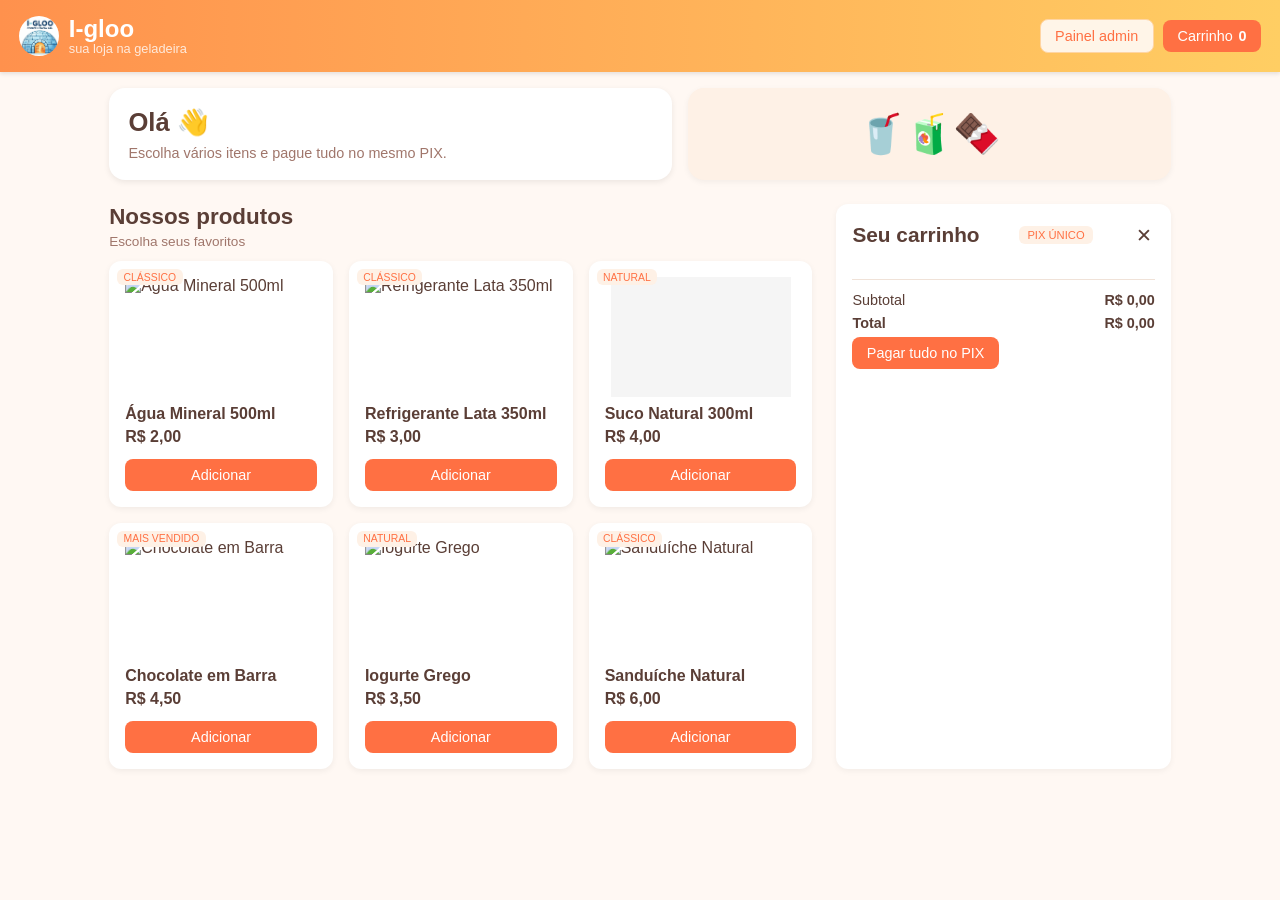
==== index.html @ f958bf2a "Publicação inicial do site" ====
<!DOCTYPE html>
<html lang="pt-BR">
<head>
  <meta charset="UTF-8">
  <meta name="viewport" content="width=device-width, initial-scale=1.0">
  <title>I‑gloo – Loja na geladeira</title>
  <!--
    Esta página implementa a experiência principal para a lojinha da geladeira.
    O objetivo é criar um ambiente divertido e acolhedor para os usuários
    escolherem seus produtos, adicionarem ao carrinho e pagarem tudo em um único PIX.
    O layout se inspira em micro‑mercados self‑service, com uma paleta quente
    e elementos arredondados.  Toda a lógica de negócios fica em app.js.
  -->
  <link rel="stylesheet" href="style.css">
</head>
<body>
  <!-- Cabeçalho com marca e ações -->
  <header class="header">
    <div class="brand">
      <!-- Substitui o emoji por um logotipo fornecido pelo usuário -->
      <img src="logo.png" alt="Logo I‑gloo" class="brand-logo">
      <div class="brand-text">
        <h1 class="brand-name">I‑gloo</h1>
        <p class="brand-tagline">sua loja na geladeira</p>
      </div>
    </div>
    <nav class="actions">
      <a class="btn btn-soft" href="admin.html" title="Abrir painel administrativo">Painel admin</a>
      <button id="cart-button" class="btn btn-primary" onclick="toggleCart()">Carrinho <span id="cart-count">0</span></button>
    </nav>
  </header>

  <main class="container">
    <!-- Seção de boas‑vindas -->
    <section class="hero">
      <div class="hero-card">
        <h2 class="hero-title">Olá 👋</h2>
        <p class="hero-text">Escolha vários itens e pague tudo no mesmo PIX.</p>
      </div>
      <div class="hero-illustration">
        <span class="emoji-stack">🥤🧃🍫</span>
      </div>
    </section>

    <!-- Layout principal: lista de produtos e carrinho -->
    <section class="layout">
      <div class="product-section">
        <div class="section-header">
          <h3>Nossos produtos</h3>
          <p class="section-subtitle">Escolha seus favoritos</p>
        </div>
        <div id="product-grid" class="product-grid"></div>
      </div>
      <!-- O carrinho aparece sempre, mesmo vazio -->
      <aside id="cart-card" class="cart-card">
        <div class="cart-header">
          <h3>Seu carrinho</h3>
          <span class="tag">PIX único</span>
          <button class="btn btn-icon" onclick="toggleCart()" title="Fechar carrinho">✕</button>
        </div>
        <div id="cart-list" class="cart-list"></div>
        <div class="cart-summary">
          <div class="summary-row"><span>Subtotal</span><strong id="cart-subtotal">R$ 0,00</strong></div>
          <div class="summary-row total-row"><span>Total</span><strong id="cart-total">R$ 0,00</strong></div>
          <button id="checkout-btn" class="btn btn-primary" onclick="openCheckout()" disabled>Pagar tudo no PIX</button>
        </div>
      </aside>
    </section>
  </main>

  <!-- Sobreposição de pagamento -->
  <div id="payment-overlay" class="overlay hidden">
    <div class="payment-box">
      <h3>Pagamento via PIX</h3>
      <p>Confira seus itens e finalize a compra.</p>
      <div id="checkout-list" class="checkout-list"></div>
      <div class="qr-code">
        <span>QR CODE</span>
      </div>
      <div class="summary-row total-row" style="margin-top:1rem">
        <span>Total</span><strong id="payment-total">R$ 0,00</strong>
      </div>
      <div class="modal-actions">
        <button class="btn btn-ghost" onclick="closeCheckout()">Fechar</button>
        <button class="btn btn-primary" onclick="confirmPayment()">Confirmar pagamento</button>
      </div>
    </div>
  </div>

  <script src="app.js"></script>
</body>
</html>
---- style.css ----
/*
 * Estilos para a I‑gloo – Loja na geladeira.
 *
 * A identidade visual utiliza uma paleta quente com gradiente no cabeçalho,
 * cartões arredondados e uma tipografia amigável. O objetivo é evocar
 * aconchego e diversão, afastando a aparência de software corporativo.
 */

/* Variáveis de cores */
:root {
  --gradient-start: #ff914d; /* início do gradiente laranja */
  --gradient-end: #ffce63;   /* fim do gradiente amarelo */
  --background: #fff8f3;     /* fundo bege muito claro */
  --card-bg: #ffffff;        /* cor de fundo dos cartões */
  --card-alt-bg: #fef1e6;    /* cor alternada para cartões pequenos */
  --text-color: #5a3e36;     /* marrom escuro para textos */
  --muted-color: #a0766b;    /* marrom claro para textos secundários */
  --primary: #ff7043;        /* coral para botões e destaques */
  --primary-hover: #f45a2e;  /* coral mais escuro para hover */
  --soft-btn-bg: #fff5e8;    /* fundo suave para botões "soft" */
  --soft-btn-border: #ffd5a3;/* borda para botões soft */
}

/* Reset básico */
* {
  margin: 0;
  padding: 0;
  box-sizing: border-box;
}

body {
  font-family: -apple-system, BlinkMacSystemFont, 'Segoe UI', Roboto, 'Helvetica Neue', sans-serif;
  background-color: var(--background);
  color: var(--text-color);
  min-height: 100vh;
  display: flex;
  flex-direction: column;
}

/* Cabeçalho */
.header {
  background: linear-gradient(90deg, var(--gradient-start), var(--gradient-end));
  color: #fff;
  padding: 1rem 1.2rem;
  display: flex;
  justify-content: space-between;
  align-items: center;
  box-shadow: 0 2px 4px rgba(0, 0, 0, 0.1);
}

.brand {
  display: flex;
  align-items: center;
  gap: 0.6rem;
}

.brand-icon {
  font-size: 2rem;
  line-height: 1;
  width: 2.5rem;
  height: 2.5rem;
  display: flex;
  align-items: center;
  justify-content: center;
  border-radius: 50%;
  background-color: rgba(255, 255, 255, 0.25);
}

/* Logotipo personalizado: substitui o emoji */
.brand-logo {
  width: 2.5rem;
  height: 2.5rem;
  object-fit: cover;
  border-radius: 50%;
}

.brand-text .brand-name {
  font-size: 1.5rem;
  font-weight: bold;
  line-height: 1;
}

.brand-text .brand-tagline {
  font-size: 0.8rem;
  opacity: 0.8;
}

.actions {
  display: flex;
  gap: 0.6rem;
  align-items: center;
}

/* Espaço para contador do carrinho no botão */
#cart-button span {
  margin-left: 0.35rem;
  font-weight: bold;
}

/* Botões */
.btn {
  display: inline-flex;
  align-items: center;
  justify-content: center;
  padding: 0.5rem 0.9rem;
  font-size: 0.9rem;
  border-radius: 8px;
  border: none;
  text-decoration: none;
  cursor: pointer;
  transition: background 0.2s ease, color 0.2s ease;
  user-select: none;
}

.btn-primary {
  background-color: var(--primary);
  color: #fff;
}
.btn-primary:hover {
  background-color: var(--primary-hover);
}

.btn-soft {
  background-color: var(--soft-btn-bg);
  color: var(--primary);
  border: 1px solid var(--soft-btn-border);
}
.btn-soft:hover {
  background-color: #ffe7ca;
}

.btn-ghost {
  background: transparent;
  color: var(--primary);
  border: 1px solid var(--primary);
}
.btn-ghost:hover {
  background-color: rgba(255, 112, 67, 0.1);
}

.btn-icon {
  background: none;
  border: none;
  color: var(--text-color);
  font-size: 1.2rem;
  cursor: pointer;
  padding: 0.2rem;
}
.btn-icon:hover {
  color: var(--primary);
}

/* Conteúdo principal */
.container {
  flex: 1;
  width: 100%;
  max-width: 1100px;
  margin: 0 auto;
  padding: 1rem 1.2rem;
}

/* Hero */
.hero {
  display: flex;
  flex-wrap: wrap;
  gap: 1rem;
  margin-bottom: 1.5rem;
}

.hero-card {
  flex: 1 1 280px;
  background-color: var(--card-bg);
  border-radius: 16px;
  padding: 1.2rem;
  box-shadow: 0 2px 6px rgba(0, 0, 0, 0.08);
}

.hero-title {
  font-size: 1.6rem;
  margin-bottom: 0.5rem;
}
.hero-text {
  font-size: 0.9rem;
  color: var(--muted-color);
}

.hero-illustration {
  flex: 1 1 200px;
  display: flex;
  align-items: center;
  justify-content: center;
  background-color: var(--card-alt-bg);
  border-radius: 16px;
  padding: 1.2rem;
  box-shadow: 0 2px 6px rgba(0, 0, 0, 0.05);
}

.emoji-stack {
  font-size: 2.4rem;
}

/* Layout principal: produtos e carrinho */
.layout {
  display: flex;
  flex-wrap: wrap;
  gap: 1.5rem;
}

.product-section {
  flex: 3 1 600px;
  min-width: 300px;
}

.section-header {
  margin-bottom: 0.8rem;
}
.section-header h3 {
  font-size: 1.4rem;
  margin-bottom: 0.2rem;
}
.section-header .section-subtitle {
  font-size: 0.85rem;
  color: var(--muted-color);
}

.product-grid {
  display: grid;
  grid-template-columns: repeat(auto-fill, minmax(200px, 1fr));
  gap: 1rem;
}

.product-card {
  background-color: var(--card-bg);
  border-radius: 12px;
  padding: 1rem;
  display: flex;
  flex-direction: column;
  justify-content: space-between;
  box-shadow: 0 2px 6px rgba(0, 0, 0, 0.06);
  position: relative;
}

.product-badge {
  position: absolute;
  top: 0.5rem;
  left: 0.5rem;
  background-color: var(--card-alt-bg);
  color: var(--primary);
  font-size: 0.65rem;
  padding: 0.15rem 0.4rem;
  border-radius: 6px;
  text-transform: uppercase;
}

.product-card img {
  width: 100%;
  height: 120px;
  object-fit: contain;
  margin-bottom: 0.5rem;
}

.product-card h4 {
  font-size: 1rem;
  margin-bottom: 0.3rem;
}

.product-card .price {
  font-weight: bold;
  margin-bottom: 0.8rem;
}

.product-card button {
  align-self: stretch;
  margin-top: auto;
}

/* Botão desabilitado com aparência cinza para indicar falta de estoque */
.product-card button:disabled {
  background-color: #d4d4d4;
  color: #888;
  cursor: not-allowed;
}

/* Carrinho lateral */
.cart-card {
  flex: 1 1 300px;
  max-width: 360px;
  background-color: var(--card-bg);
  border-radius: 12px;
  padding: 1rem;
  box-shadow: 0 2px 6px rgba(0, 0, 0, 0.05);
  position: relative;
}

.cart-card.hidden {
  display: none;
}

.cart-header {
  display: flex;
  justify-content: space-between;
  align-items: center;
  margin-bottom: 0.8rem;
}

.cart-header h3 {
  font-size: 1.3rem;
}
.cart-header .tag {
  background-color: var(--card-alt-bg);
  color: var(--primary);
  font-size: 0.7rem;
  padding: 0.2rem 0.5rem;
  border-radius: 6px;
  text-transform: uppercase;
}

.cart-list {
  max-height: 300px;
  overflow-y: auto;
  margin-bottom: 1rem;
}

.cart-item {
  display: flex;
  justify-content: space-between;
  align-items: center;
  padding: 0.4rem 0;
  border-bottom: 1px solid #f0e2d8;
}

.cart-item:last-child {
  border-bottom: none;
}

.cart-item .name {
  flex: 1;
  font-size: 0.9rem;
  margin-right: 0.4rem;
}

.quantity-controls {
  display: flex;
  align-items: center;
  gap: 0.4rem;
}

.quantity-controls button {
  width: 24px;
  height: 24px;
  font-size: 1rem;
  border-radius: 50%;
  border: none;
  background-color: var(--card-alt-bg);
  color: var(--primary);
  cursor: pointer;
}

.quantity-controls button:hover {
  background-color: var(--primary);
  color: #fff;
}

.cart-summary {
  border-top: 1px solid #f0e2d8;
  padding-top: 0.8rem;
}

.summary-row {
  display: flex;
  justify-content: space-between;
  margin-bottom: 0.4rem;
  font-size: 0.9rem;
}

.summary-row.total-row {
  font-weight: bold;
}

/* Sobreposição de pagamento */
.overlay {
  position: fixed;
  top: 0;
  left: 0;
  width: 100%;
  height: 100%;
  background-color: rgba(0, 0, 0, 0.4);
  display: flex;
  align-items: center;
  justify-content: center;
  z-index: 200;
}

.overlay.hidden {
  display: none;
}

.payment-box {
  background-color: var(--card-bg);
  border-radius: 16px;
  padding: 1.5rem;
  width: 90%;
  max-width: 420px;
  box-shadow: 0 4px 12px rgba(0, 0, 0, 0.2);
}

.payment-box h3 {
  margin-bottom: 0.6rem;
  font-size: 1.4rem;
}

.checkout-list {
  max-height: 300px;
  overflow-y: auto;
  margin-bottom: 1rem;
}

.checkout-item {
  display: flex;
  justify-content: space-between;
  margin-bottom: 0.5rem;
  font-size: 0.9rem;
}

.qr-code {
  background-color: var(--card-alt-bg);
  height: 180px;
  display: flex;
  align-items: center;
  justify-content: center;
  margin-top: 0.8rem;
  border-radius: 12px;
  color: var(--muted-color);
  font-size: 1.2rem;
}

.modal-actions {
  margin-top: 1rem;
  display: flex;
  gap: 0.6rem;
  justify-content: center;
}

/* Utilidade: esconder elementos */
.hidden {
  display: none !important;
}

/* Responsividade */
@media (max-width: 768px) {
  .layout {
    flex-direction: column;
  }
  .cart-card {
    max-width: none;
  }
}

/* ====================
 * Estilos do painel admin
 * ==================== */

/* Cartões de estatísticas no admin */
.admin-stats {
  display: flex;
  flex-wrap: wrap;
  gap: 1rem;
}

.stat-card {
  flex: 1 1 200px;
  background-color: var(--card-bg);
  border-radius: 12px;
  padding: 1rem;
  box-shadow: 0 2px 6px rgba(0, 0, 0, 0.05);
}

.stat-card .label {
  font-size: 0.8rem;
  color: var(--muted-color);
  margin-bottom: 0.4rem;
  text-transform: uppercase;
}

.stat-card .value {
  font-size: 1.4rem;
  font-weight: bold;
  color: var(--primary);
}

/* Tabela de produtos */
.admin-table-wrapper {
  overflow-x: auto;
}

.admin-table {
  width: 100%;
  border-collapse: collapse;
  font-size: 0.85rem;
}

.admin-table th,
.admin-table td {
  padding: 0.6rem 0.5rem;
  border-bottom: 1px solid #f0e2d8;
  text-align: left;
}

.admin-table th {
  background-color: var(--card-alt-bg);
  color: var(--primary);
  font-weight: 600;
  text-transform: uppercase;
  font-size: 0.75rem;
}

.admin-table tr:nth-child(even) td {
  background-color: #fdf4ec;
}

.admin-table img {
  width: 60px;
  height: 60px;
  object-fit: contain;
  border-radius: 6px;
}

.admin-table input[type="text"],
.admin-table input[type="number"],
.admin-table input[type="url"] {
  width: 100%;
  padding: 0.3rem;
  border-radius: 4px;
  border: 1px solid #e5cdb8;
  background-color: #fef7ef;
  color: var(--text-color);
  font-size: 0.8rem;
}

.admin-table button {
  font-size: 0.8rem;
}

/* Formulário de adição */
.admin-form {
  background-color: var(--card-bg);
  padding: 1rem;
  border-radius: 12px;
  box-shadow: 0 2px 6px rgba(0,0,0,0.05);
  max-width: 100%;
}

.admin-form .form-row {
  display: flex;
  flex-wrap: wrap;
  gap: 1rem;
}

.admin-form .form-group {
  flex: 1 1 200px;
  display: flex;
  flex-direction: column;
}

.admin-form label {
  font-size: 0.8rem;
  margin-bottom: 0.2rem;
  color: var(--muted-color);
}

.admin-form input {
  padding: 0.4rem;
  border: 1px solid #e5cdb8;
  border-radius: 6px;
  font-size: 0.9rem;
  background-color: #fef7ef;
  color: var(--text-color);
}

.admin-form input:focus {
  outline: 2px solid var(--primary);
}
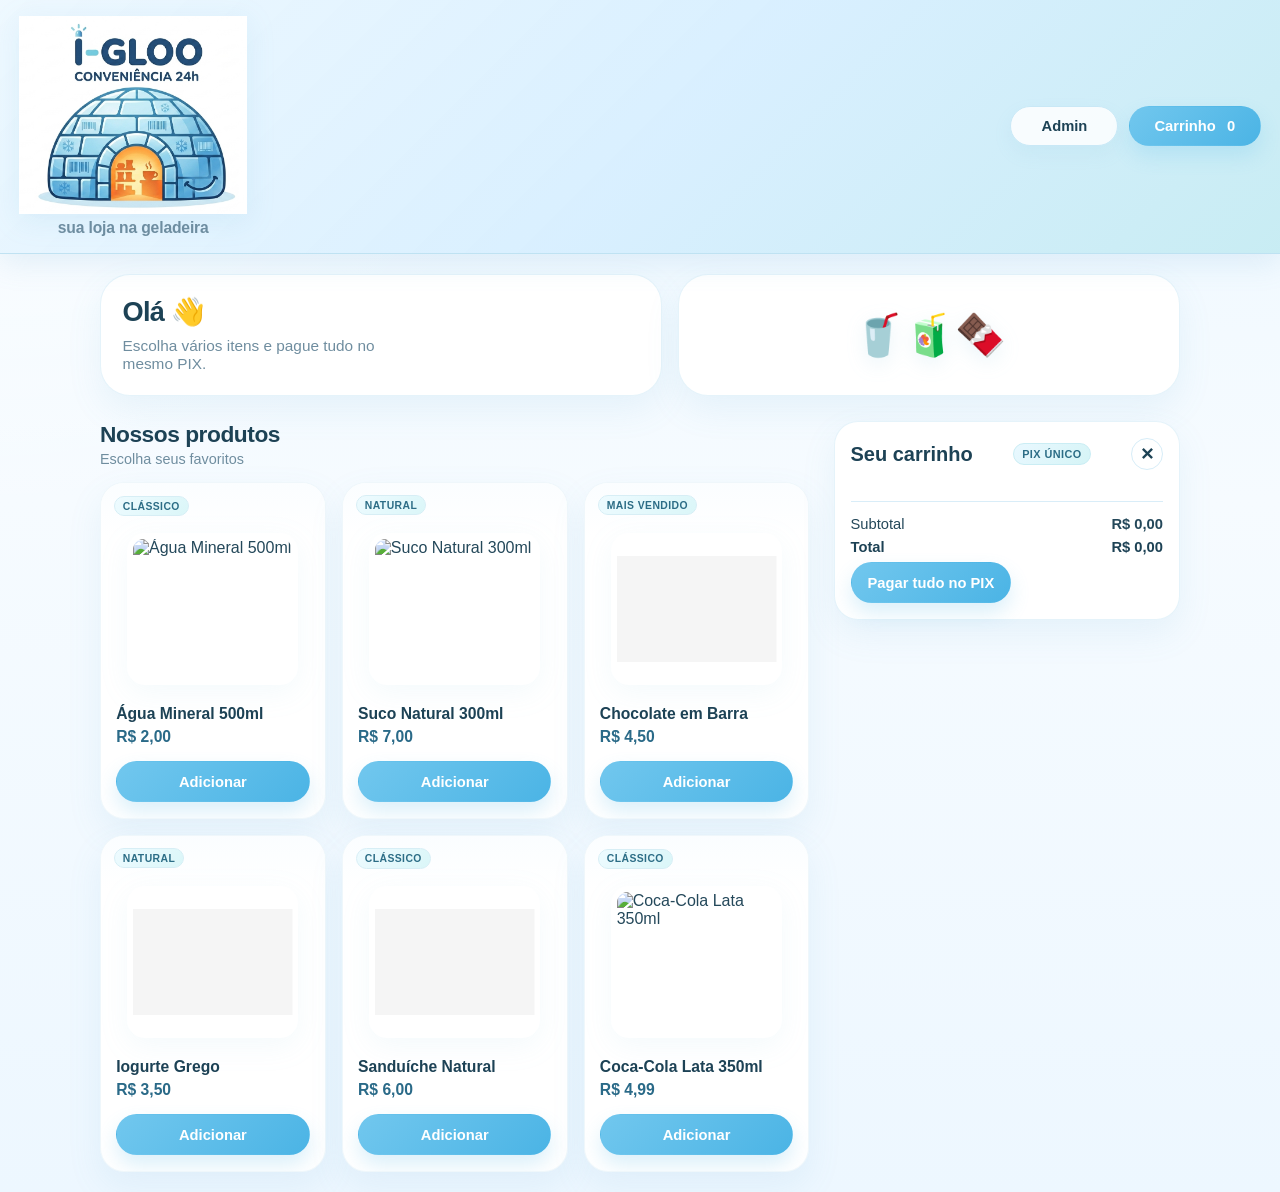
==== commit 07a2f63d: "Atualiza identidade visual da loja" ====
--- a/index.html
+++ b/index.html
@@ -16,16 +16,12 @@
 <body>
   <!-- Cabeçalho com marca e ações -->
   <header class="header">
-    <div class="brand">
-      <!-- Substitui o emoji por um logotipo fornecido pelo usuário -->
-      <img src="logo.png" alt="Logo I‑gloo" class="brand-logo">
-      <div class="brand-text">
-        <h1 class="brand-name">I‑gloo</h1>
-        <p class="brand-tagline">sua loja na geladeira</p>
-      </div>
+    <div class="brand brand-store">
+      <img src="logo.png" alt="Logo I‑gloo" class="brand-logo brand-logo-store">
+      <p class="brand-tagline">sua loja na geladeira</p>
     </div>
     <nav class="actions">
-      <a class="btn btn-soft" href="admin.html" title="Abrir painel administrativo">Painel admin</a>
+      <a class="btn btn-soft" href="admin.html">Admin</a>
       <button id="cart-button" class="btn btn-primary" onclick="toggleCart()">Carrinho <span id="cart-count">0</span></button>
     </nav>
   </header>
--- a/style.css
+++ b/style.css
@@ -1,209 +1,266 @@
 /*
  * Estilos para a I‑gloo – Loja na geladeira.
  *
- * A identidade visual utiliza uma paleta quente com gradiente no cabeçalho,
- * cartões arredondados e uma tipografia amigável. O objetivo é evocar
- * aconchego e diversão, afastando a aparência de software corporativo.
+ * Nova identidade visual em tons frios pastel, com foco em frescor,
+ * leveza e melhor valorização do logotipo.
  */
 
-/* Variáveis de cores */
 :root {
-  --gradient-start: #ff914d; /* início do gradiente laranja */
-  --gradient-end: #ffce63;   /* fim do gradiente amarelo */
-  --background: #fff8f3;     /* fundo bege muito claro */
-  --card-bg: #ffffff;        /* cor de fundo dos cartões */
-  --card-alt-bg: #fef1e6;    /* cor alternada para cartões pequenos */
-  --text-color: #5a3e36;     /* marrom escuro para textos */
-  --muted-color: #a0766b;    /* marrom claro para textos secundários */
-  --primary: #ff7043;        /* coral para botões e destaques */
-  --primary-hover: #f45a2e;  /* coral mais escuro para hover */
-  --soft-btn-bg: #fff5e8;    /* fundo suave para botões "soft" */
-  --soft-btn-border: #ffd5a3;/* borda para botões soft */
-}
-
-/* Reset básico */
+  --gradient-start: #edf8ff;
+  --gradient-mid: #d8efff;
+  --gradient-end: #c7ecf3;
+
+  --background: #f6fbff;
+  --background-strong: #edf7ff;
+  --card-bg: #ffffff;
+  --card-bg-strong: #ffffff;
+  --card-alt-bg: #f6fbff;
+  --card-soft: #ffffff;
+
+  --text-color: #24485a;
+  --heading-color: #1d4255;
+  --muted-color: #6f8d9f;
+
+  --primary: #71c7ee;
+  --primary-strong: #4bb4e5;
+  --primary-hover: #3aa7dc;
+  --primary-soft: #e5f6ff;
+  --accent: #bdeef2;
+  --accent-strong: #8fdce9;
+
+  --soft-btn-bg: rgba(255, 255, 255, 0.84);
+  --soft-btn-border: #c9e8f6;
+  --border: #d7edf8;
+  --border-strong: #bddff0;
+
+  --shadow-soft: 0 10px 30px rgba(102, 170, 210, 0.10);
+  --shadow-card: 0 14px 34px rgba(96, 165, 208, 0.10);
+  --shadow-header: 0 10px 28px rgba(96, 165, 208, 0.14);
+  --shadow-logo: 0 8px 18px rgba(90, 175, 216, 0.16);
+  --shadow-button: 0 10px 20px rgba(75, 180, 229, 0.20);
+
+  --radius-sm: 10px;
+  --radius-md: 16px;
+  --radius-lg: 24px;
+  --radius-xl: 30px;
+}
+
 * {
   margin: 0;
   padding: 0;
   box-sizing: border-box;
 }
 
+html {
+  scroll-behavior: smooth;
+}
+
 body {
   font-family: -apple-system, BlinkMacSystemFont, 'Segoe UI', Roboto, 'Helvetica Neue', sans-serif;
-  background-color: var(--background);
+  background:
+    radial-gradient(circle at top left, rgba(255,255,255,0.95) 0%, rgba(255,255,255,0) 30%),
+    linear-gradient(180deg, var(--gradient-start) 0%, var(--background) 42%, var(--background-strong) 100%);
   color: var(--text-color);
   min-height: 100vh;
   display: flex;
   flex-direction: column;
 }
 
-/* Cabeçalho */
 .header {
-  background: linear-gradient(90deg, var(--gradient-start), var(--gradient-end));
-  color: #fff;
+  background: linear-gradient(135deg, rgba(237, 248, 255, 0.92) 0%, rgba(216, 239, 255, 0.98) 52%, rgba(199, 236, 243, 0.98) 100%);
+  color: var(--heading-color);
   padding: 1rem 1.2rem;
   display: flex;
   justify-content: space-between;
   align-items: center;
-  box-shadow: 0 2px 4px rgba(0, 0, 0, 0.1);
+  gap: 1rem;
+  box-shadow: var(--shadow-header);
+  border-bottom: 1px solid rgba(188, 224, 241, 0.9);
+  backdrop-filter: blur(14px);
+  position: sticky;
+  top: 0;
+  z-index: 40;
 }
 
 .brand {
-  display: flex;
-  align-items: center;
-  gap: 0.6rem;
-}
-
-.brand-icon {
-  font-size: 2rem;
-  line-height: 1;
-  width: 2.5rem;
-  height: 2.5rem;
-  display: flex;
+  display: inline-flex;
+  flex-direction: column;
   align-items: center;
   justify-content: center;
-  border-radius: 50%;
-  background-color: rgba(255, 255, 255, 0.25);
-}
-
-/* Logotipo personalizado: substitui o emoji */
+  gap: 0.32rem;
+  padding: 0;
+}
+
 .brand-logo {
-  width: 2.5rem;
-  height: 2.5rem;
-  object-fit: cover;
-  border-radius: 50%;
-}
-
-.brand-text .brand-name {
-  font-size: 1.5rem;
-  font-weight: bold;
-  line-height: 1;
-}
-
-.brand-text .brand-tagline {
-  font-size: 0.8rem;
-  opacity: 0.8;
+  width: 13.25rem;
+  height: auto;
+  object-fit: contain;
+  filter: drop-shadow(0 6px 14px rgba(84, 166, 204, 0.12));
+}
+
+.brand-store .brand-logo-store {
+  width: 14.25rem;
+}
+
+.brand-tagline {
+  font-size: 0.98rem;
+  color: var(--muted-color);
+  font-weight: 600;
+  letter-spacing: -0.01em;
+}
+
+.brand-admin .brand-tagline {
+  font-size: 0.9rem;
 }
 
 .actions {
   display: flex;
-  gap: 0.6rem;
-  align-items: center;
-}
-
-/* Espaço para contador do carrinho no botão */
+  gap: 0.65rem;
+  align-items: center;
+  flex-wrap: wrap;
+}
+
 #cart-button span {
   margin-left: 0.35rem;
-  font-weight: bold;
-}
-
-/* Botões */
+  font-weight: 800;
+}
+
 .btn {
   display: inline-flex;
   align-items: center;
   justify-content: center;
-  padding: 0.5rem 0.9rem;
-  font-size: 0.9rem;
-  border-radius: 8px;
-  border: none;
+  gap: 0.35rem;
+  padding: 0.7rem 1rem;
+  font-size: 0.92rem;
+  font-weight: 700;
+  border-radius: 999px;
+  border: 1px solid transparent;
   text-decoration: none;
   cursor: pointer;
-  transition: background 0.2s ease, color 0.2s ease;
+  transition: transform 0.18s ease, background 0.22s ease, color 0.22s ease, border-color 0.22s ease, box-shadow 0.22s ease;
   user-select: none;
 }
 
+.btn:hover {
+  transform: translateY(-1px);
+}
+
 .btn-primary {
-  background-color: var(--primary);
-  color: #fff;
-}
+  background: linear-gradient(135deg, var(--primary) 0%, var(--primary-strong) 100%);
+  color: #ffffff;
+  box-shadow: var(--shadow-button);
+}
+
 .btn-primary:hover {
-  background-color: var(--primary-hover);
+  background: linear-gradient(135deg, #68c2eb 0%, var(--primary-hover) 100%);
 }
 
 .btn-soft {
   background-color: var(--soft-btn-bg);
-  color: var(--primary);
-  border: 1px solid var(--soft-btn-border);
-}
+  color: var(--heading-color);
+  border-color: var(--soft-btn-border);
+  box-shadow: 0 8px 18px rgba(123, 184, 219, 0.10);
+}
+
 .btn-soft:hover {
-  background-color: #ffe7ca;
+  background-color: #ffffff;
+  border-color: var(--border-strong);
 }
 
 .btn-ghost {
-  background: transparent;
-  color: var(--primary);
-  border: 1px solid var(--primary);
-}
+  background: rgba(255, 255, 255, 0.7);
+  color: var(--primary-strong);
+  border-color: rgba(122, 196, 233, 0.55);
+}
+
 .btn-ghost:hover {
-  background-color: rgba(255, 112, 67, 0.1);
+  background-color: var(--primary-soft);
 }
 
 .btn-icon {
-  background: none;
-  border: none;
-  color: var(--text-color);
-  font-size: 1.2rem;
+  background: rgba(255, 255, 255, 0.58);
+  border: 1px solid var(--border);
+  color: var(--heading-color);
+  font-size: 1.05rem;
   cursor: pointer;
-  padding: 0.2rem;
-}
+  width: 2rem;
+  height: 2rem;
+  border-radius: 999px;
+  padding: 0;
+}
+
 .btn-icon:hover {
-  color: var(--primary);
-}
-
-/* Conteúdo principal */
+  background: #fff;
+  color: var(--primary-strong);
+}
+
 .container {
   flex: 1;
   width: 100%;
-  max-width: 1100px;
+  max-width: 1120px;
   margin: 0 auto;
-  padding: 1rem 1.2rem;
-}
-
-/* Hero */
+  padding: 1.25rem;
+}
+
 .hero {
   display: flex;
   flex-wrap: wrap;
   gap: 1rem;
-  margin-bottom: 1.5rem;
+  margin-bottom: 1.6rem;
+}
+
+.hero-card,
+.hero-illustration,
+.product-card,
+.cart-card,
+.payment-box,
+.stat-card,
+.admin-form {
+  background: #ffffff;
+  border: 1px solid rgba(220, 239, 248, 0.75);
+  box-shadow: var(--shadow-card);
+  backdrop-filter: blur(14px);
 }
 
 .hero-card {
   flex: 1 1 280px;
-  background-color: var(--card-bg);
-  border-radius: 16px;
-  padding: 1.2rem;
-  box-shadow: 0 2px 6px rgba(0, 0, 0, 0.08);
+  border-radius: var(--radius-xl);
+  padding: 1.35rem;
 }
 
 .hero-title {
-  font-size: 1.6rem;
-  margin-bottom: 0.5rem;
-}
+  font-size: 1.7rem;
+  color: var(--heading-color);
+  margin-bottom: 0.55rem;
+  letter-spacing: -0.03em;
+}
+
 .hero-text {
-  font-size: 0.9rem;
+  font-size: 0.96rem;
   color: var(--muted-color);
+  max-width: 32ch;
 }
 
 .hero-illustration {
-  flex: 1 1 200px;
+  flex: 1 1 220px;
   display: flex;
   align-items: center;
   justify-content: center;
-  background-color: var(--card-alt-bg);
-  border-radius: 16px;
-  padding: 1.2rem;
-  box-shadow: 0 2px 6px rgba(0, 0, 0, 0.05);
+  background: #ffffff;
+  border-radius: var(--radius-xl);
+  padding: 1.35rem;
 }
 
 .emoji-stack {
-  font-size: 2.4rem;
-}
-
-/* Layout principal: produtos e carrinho */
+  font-size: 2.55rem;
+  filter: drop-shadow(0 6px 10px rgba(119, 187, 218, 0.15));
+}
+
 .layout {
   display: flex;
   flex-wrap: wrap;
   gap: 1.5rem;
+  align-items: flex-start;
 }
 
 .product-section {
@@ -212,14 +269,18 @@
 }
 
 .section-header {
-  margin-bottom: 0.8rem;
-}
+  margin-bottom: 0.9rem;
+}
+
 .section-header h3 {
-  font-size: 1.4rem;
+  font-size: 1.42rem;
   margin-bottom: 0.2rem;
-}
+  color: var(--heading-color);
+  letter-spacing: -0.02em;
+}
+
 .section-header .section-subtitle {
-  font-size: 0.85rem;
+  font-size: 0.9rem;
   color: var(--muted-color);
 }
 
@@ -230,43 +291,66 @@
 }
 
 .product-card {
-  background-color: var(--card-bg);
-  border-radius: 12px;
-  padding: 1rem;
+  border-radius: 24px;
+  padding: 0.95rem 0.95rem 1rem;
   display: flex;
   flex-direction: column;
   justify-content: space-between;
-  box-shadow: 0 2px 6px rgba(0, 0, 0, 0.06);
   position: relative;
+  overflow: hidden;
+  border-color: rgba(226, 241, 248, 0.55);
+}
+
+.product-card::before {
+  content: '';
+  position: absolute;
+  inset: 0 0 auto 0;
+  height: 54px;
+  background: linear-gradient(180deg, rgba(250, 253, 255, 0.9) 0%, rgba(250, 253, 255, 0) 100%);
+  pointer-events: none;
 }
 
 .product-badge {
   position: absolute;
-  top: 0.5rem;
-  left: 0.5rem;
-  background-color: var(--card-alt-bg);
-  color: var(--primary);
+  top: 0.8rem;
+  left: 0.8rem;
+  background: linear-gradient(135deg, #eefbff 0%, #daf6f8 100%);
+  border: 1px solid #d7eef5;
+  color: #2c6d86;
   font-size: 0.65rem;
-  padding: 0.15rem 0.4rem;
-  border-radius: 6px;
+  font-weight: 800;
+  letter-spacing: 0.04em;
+  padding: 0.22rem 0.5rem;
+  border-radius: 999px;
   text-transform: uppercase;
 }
 
 .product-card img {
-  width: 100%;
-  height: 120px;
+  width: calc(100% - 1.4rem);
+  height: 152px;
   object-fit: contain;
-  margin-bottom: 0.5rem;
+  object-position: center;
+  display: block;
+  margin: 2.2rem auto 1.2rem;
+  flex-shrink: 0;
+  background: #ffffff;
+  border-radius: 18px;
+  padding: 0.35rem;
+  filter: drop-shadow(0 8px 14px rgba(121, 186, 219, 0.08));
 }
 
 .product-card h4 {
-  font-size: 1rem;
+  font-size: 0.98rem;
+  line-height: 1.22;
   margin-bottom: 0.3rem;
+  color: var(--heading-color);
 }
 
 .product-card .price {
-  font-weight: bold;
-  margin-bottom: 0.8rem;
+  font-weight: 800;
+  font-size: 0.98rem;
+  color: #2a6a88;
+  margin-bottom: 0.95rem;
 }
 
 .product-card button {
@@ -274,21 +358,18 @@
   margin-top: auto;
 }
 
-/* Botão desabilitado com aparência cinza para indicar falta de estoque */
 .product-card button:disabled {
-  background-color: #d4d4d4;
-  color: #888;
+  background: #d7e6ef;
+  color: #7690a0;
   cursor: not-allowed;
-}
-
-/* Carrinho lateral */
+  box-shadow: none;
+}
+
 .cart-card {
-  flex: 1 1 300px;
+  flex: 1 1 310px;
   max-width: 360px;
-  background-color: var(--card-bg);
-  border-radius: 12px;
+  border-radius: 24px;
   padding: 1rem;
-  box-shadow: 0 2px 6px rgba(0, 0, 0, 0.05);
   position: relative;
 }
 
@@ -300,18 +381,24 @@
   display: flex;
   justify-content: space-between;
   align-items: center;
-  margin-bottom: 0.8rem;
+  gap: 0.55rem;
+  margin-bottom: 0.9rem;
 }
 
 .cart-header h3 {
-  font-size: 1.3rem;
-}
+  font-size: 1.25rem;
+  color: var(--heading-color);
+}
+
 .cart-header .tag {
-  background-color: var(--card-alt-bg);
-  color: var(--primary);
-  font-size: 0.7rem;
-  padding: 0.2rem 0.5rem;
-  border-radius: 6px;
+  background: linear-gradient(135deg, #e9f8ff 0%, #d5f4f6 100%);
+  border: 1px solid #caedf4;
+  color: #2c6d86;
+  font-size: 0.68rem;
+  font-weight: 800;
+  letter-spacing: 0.04em;
+  padding: 0.24rem 0.5rem;
+  border-radius: 999px;
   text-transform: uppercase;
 }
 
@@ -319,14 +406,16 @@
   max-height: 300px;
   overflow-y: auto;
   margin-bottom: 1rem;
+  padding-right: 0.2rem;
 }
 
 .cart-item {
   display: flex;
   justify-content: space-between;
   align-items: center;
-  padding: 0.4rem 0;
-  border-bottom: 1px solid #f0e2d8;
+  gap: 0.5rem;
+  padding: 0.55rem 0;
+  border-bottom: 1px solid rgba(215, 237, 248, 0.95);
 }
 
 .cart-item:last-child {
@@ -335,8 +424,9 @@
 
 .cart-item .name {
   flex: 1;
-  font-size: 0.9rem;
-  margin-right: 0.4rem;
+  font-size: 0.92rem;
+  margin-right: 0.3rem;
+  color: var(--text-color);
 }
 
 .quantity-controls {
@@ -346,49 +436,50 @@
 }
 
 .quantity-controls button {
-  width: 24px;
-  height: 24px;
+  width: 28px;
+  height: 28px;
   font-size: 1rem;
+  font-weight: 700;
   border-radius: 50%;
-  border: none;
+  border: 1px solid var(--border);
   background-color: var(--card-alt-bg);
-  color: var(--primary);
+  color: var(--primary-strong);
   cursor: pointer;
 }
 
 .quantity-controls button:hover {
-  background-color: var(--primary);
+  background-color: var(--primary-strong);
   color: #fff;
+  border-color: var(--primary-strong);
 }
 
 .cart-summary {
-  border-top: 1px solid #f0e2d8;
-  padding-top: 0.8rem;
+  border-top: 1px solid rgba(215, 237, 248, 0.95);
+  padding-top: 0.9rem;
 }
 
 .summary-row {
   display: flex;
   justify-content: space-between;
-  margin-bottom: 0.4rem;
-  font-size: 0.9rem;
+  margin-bottom: 0.45rem;
+  font-size: 0.92rem;
 }
 
 .summary-row.total-row {
-  font-weight: bold;
-}
-
-/* Sobreposição de pagamento */
+  font-weight: 800;
+  color: var(--heading-color);
+}
+
 .overlay {
   position: fixed;
-  top: 0;
-  left: 0;
-  width: 100%;
-  height: 100%;
-  background-color: rgba(0, 0, 0, 0.4);
+  inset: 0;
+  background: rgba(30, 66, 88, 0.34);
+  backdrop-filter: blur(8px);
   display: flex;
   align-items: center;
   justify-content: center;
   z-index: 200;
+  padding: 1rem;
 }
 
 .overlay.hidden {
@@ -396,71 +487,62 @@
 }
 
 .payment-box {
-  background-color: var(--card-bg);
-  border-radius: 16px;
+  border-radius: 28px;
   padding: 1.5rem;
-  width: 90%;
-  max-width: 420px;
-  box-shadow: 0 4px 12px rgba(0, 0, 0, 0.2);
+  width: 100%;
+  max-width: 430px;
 }
 
 .payment-box h3 {
-  margin-bottom: 0.6rem;
-  font-size: 1.4rem;
+  margin-bottom: 0.55rem;
+  font-size: 1.45rem;
+  color: var(--heading-color);
+}
+
+.payment-box p {
+  color: var(--muted-color);
 }
 
 .checkout-list {
   max-height: 300px;
   overflow-y: auto;
-  margin-bottom: 1rem;
+  margin: 1rem 0 0.2rem;
 }
 
 .checkout-item {
   display: flex;
   justify-content: space-between;
-  margin-bottom: 0.5rem;
-  font-size: 0.9rem;
+  gap: 0.8rem;
+  margin-bottom: 0.55rem;
+  font-size: 0.92rem;
 }
 
 .qr-code {
-  background-color: var(--card-alt-bg);
+  background: linear-gradient(180deg, #fafdff 0%, #edf8ff 100%);
+  border: 1px dashed #cbe8f5;
   height: 180px;
   display: flex;
   align-items: center;
   justify-content: center;
-  margin-top: 0.8rem;
-  border-radius: 12px;
+  margin-top: 0.9rem;
+  border-radius: 18px;
   color: var(--muted-color);
   font-size: 1.2rem;
+  font-weight: 700;
 }
 
 .modal-actions {
-  margin-top: 1rem;
+  margin-top: 1.1rem;
   display: flex;
   gap: 0.6rem;
   justify-content: center;
-}
-
-/* Utilidade: esconder elementos */
+  flex-wrap: wrap;
+}
+
 .hidden {
   display: none !important;
 }
 
-/* Responsividade */
-@media (max-width: 768px) {
-  .layout {
-    flex-direction: column;
-  }
-  .cart-card {
-    max-width: none;
-  }
-}
-
-/* ====================
- * Estilos do painel admin
- * ==================== */
-
-/* Cartões de estatísticas no admin */
 .admin-stats {
   display: flex;
   flex-wrap: wrap;
@@ -469,84 +551,97 @@
 
 .stat-card {
   flex: 1 1 200px;
-  background-color: var(--card-bg);
-  border-radius: 12px;
+  border-radius: 22px;
   padding: 1rem;
-  box-shadow: 0 2px 6px rgba(0, 0, 0, 0.05);
 }
 
 .stat-card .label {
   font-size: 0.8rem;
   color: var(--muted-color);
-  margin-bottom: 0.4rem;
+  margin-bottom: 0.45rem;
   text-transform: uppercase;
+  letter-spacing: 0.04em;
+  font-weight: 700;
 }
 
 .stat-card .value {
-  font-size: 1.4rem;
-  font-weight: bold;
-  color: var(--primary);
-}
-
-/* Tabela de produtos */
+  font-size: 1.5rem;
+  font-weight: 800;
+  color: var(--primary-strong);
+}
+
 .admin-table-wrapper {
   overflow-x: auto;
+  background: var(--card-bg);
+  border: 1px solid rgba(208, 234, 245, 0.95);
+  border-radius: 24px;
+  box-shadow: var(--shadow-card);
 }
 
 .admin-table {
   width: 100%;
   border-collapse: collapse;
-  font-size: 0.85rem;
+  font-size: 0.86rem;
 }
 
 .admin-table th,
 .admin-table td {
-  padding: 0.6rem 0.5rem;
-  border-bottom: 1px solid #f0e2d8;
+  padding: 0.7rem 0.55rem;
+  border-bottom: 1px solid rgba(215, 237, 248, 0.95);
   text-align: left;
 }
 
 .admin-table th {
-  background-color: var(--card-alt-bg);
-  color: var(--primary);
-  font-weight: 600;
+  background: linear-gradient(180deg, #fafdff 0%, #edf8ff 100%);
+  color: #2d6882;
+  font-weight: 800;
   text-transform: uppercase;
-  font-size: 0.75rem;
+  letter-spacing: 0.04em;
+  font-size: 0.74rem;
 }
 
 .admin-table tr:nth-child(even) td {
-  background-color: #fdf4ec;
+  background-color: rgba(244, 251, 255, 0.7);
 }
 
 .admin-table img {
   width: 60px;
   height: 60px;
   object-fit: contain;
-  border-radius: 6px;
+  border-radius: 10px;
+  background: #fff;
+  border: 1px solid var(--border);
+  padding: 0.15rem;
 }
 
 .admin-table input[type="text"],
 .admin-table input[type="number"],
-.admin-table input[type="url"] {
+.admin-table input[type="url"],
+.admin-form input {
   width: 100%;
-  padding: 0.3rem;
-  border-radius: 4px;
-  border: 1px solid #e5cdb8;
-  background-color: #fef7ef;
+  padding: 0.48rem 0.55rem;
+  border-radius: 10px;
+  border: 1px solid var(--border-strong);
+  background-color: #fbfeff;
   color: var(--text-color);
-  font-size: 0.8rem;
+  font-size: 0.86rem;
+}
+
+.admin-table input[type="text"]:focus,
+.admin-table input[type="number"]:focus,
+.admin-table input[type="url"]:focus,
+.admin-form input:focus {
+  outline: 2px solid rgba(113, 199, 238, 0.28);
+  border-color: var(--primary);
 }
 
 .admin-table button {
   font-size: 0.8rem;
 }
 
-/* Formulário de adição */
 .admin-form {
-  background-color: var(--card-bg);
   padding: 1rem;
-  border-radius: 12px;
-  box-shadow: 0 2px 6px rgba(0,0,0,0.05);
+  border-radius: 24px;
   max-width: 100%;
 }
 
@@ -563,20 +658,201 @@
 }
 
 .admin-form label {
-  font-size: 0.8rem;
-  margin-bottom: 0.2rem;
+  font-size: 0.82rem;
+  margin-bottom: 0.28rem;
   color: var(--muted-color);
-}
-
-.admin-form input {
-  padding: 0.4rem;
-  border: 1px solid #e5cdb8;
-  border-radius: 6px;
-  font-size: 0.9rem;
-  background-color: #fef7ef;
-  color: var(--text-color);
-}
-
-.admin-form input:focus {
-  outline: 2px solid var(--primary);
-}+  font-weight: 700;
+}
+
+h2 {
+  color: var(--heading-color);
+}
+
+@media (max-width: 900px) {
+  .header {
+    padding: 0.9rem 1rem;
+  }
+
+  .brand {
+    padding: 0.48rem 0.75rem;
+  }
+
+  .brand-logo {
+    width: 3rem;
+    height: 3rem;
+  }
+}
+
+@media (max-width: 768px) {
+  .header {
+    flex-direction: column;
+    align-items: stretch;
+  }
+
+  .actions {
+    justify-content: space-between;
+  }
+
+  .layout {
+    flex-direction: column;
+  }
+
+  .cart-card {
+    max-width: none;
+  }
+
+  .product-grid {
+    grid-template-columns: repeat(auto-fill, minmax(160px, 1fr));
+  }
+}
+
+@media (max-width: 540px) {
+  .container {
+    padding: 1rem;
+  }
+
+  .brand {
+    width: 100%;
+    justify-content: center;
+    border-radius: 24px;
+  }
+
+  .brand-logo {
+    width: 2.9rem;
+    height: 2.9rem;
+  }
+
+  .brand-text .brand-name {
+    font-size: 1.42rem;
+  }
+
+  .hero-card,
+  .hero-illustration,
+  .product-card,
+  .cart-card,
+  .payment-box,
+  .stat-card,
+  .admin-form,
+  .admin-table-wrapper {
+    border-radius: 20px;
+  }
+
+  .modal-actions,
+  .actions {
+    flex-direction: column;
+    align-items: stretch;
+  }
+
+  .btn {
+    width: 100%;
+  }
+}
+
+
+@media (max-width: 768px) {
+  .header {
+    align-items: center;
+  }
+
+  .brand {
+    gap: 0.9rem;
+    padding: 0.85rem 1rem;
+  }
+
+  .brand-logo {
+    width: 4.35rem;
+    height: 4.35rem;
+  }
+
+  .brand-text .brand-name {
+    font-size: 2rem;
+  }
+
+  .brand-text .brand-tagline {
+    font-size: 0.96rem;
+  }
+
+  .actions {
+    width: auto;
+    margin-left: auto;
+  }
+
+  .product-card img {
+    height: 164px;
+    margin-top: 2.15rem;
+    margin-bottom: 1.1rem;
+  }
+}
+
+
+.actions .btn {
+  min-width: 108px;
+}
+
+#cart-button {
+  min-width: 132px;
+}
+
+.admin-table-wrapper {
+  border-color: rgba(220, 239, 248, 0.75);
+}
+
+@media (max-width: 900px) {
+  .brand-logo {
+    width: 11.75rem;
+  }
+
+  .brand-store .brand-logo-store {
+    width: 12.8rem;
+  }
+}
+
+@media (max-width: 768px) {
+  .header {
+    align-items: center;
+  }
+
+  .brand {
+    width: 100%;
+  }
+
+  .actions {
+    width: 100%;
+    justify-content: space-between;
+    margin-left: 0;
+  }
+
+  .actions .btn {
+    flex: 1 1 0;
+  }
+
+  .product-card img {
+    width: calc(100% - 1rem);
+    height: 156px;
+    margin-top: 2.3rem;
+    margin-bottom: 1.1rem;
+  }
+}
+
+@media (max-width: 540px) {
+  .brand-logo {
+    width: 10.8rem;
+  }
+
+  .brand-store .brand-logo-store {
+    width: 11.6rem;
+  }
+
+  .brand-tagline {
+    font-size: 0.9rem;
+  }
+
+  .actions {
+    flex-direction: row;
+    align-items: stretch;
+  }
+
+  .btn {
+    width: auto;
+  }
+}
